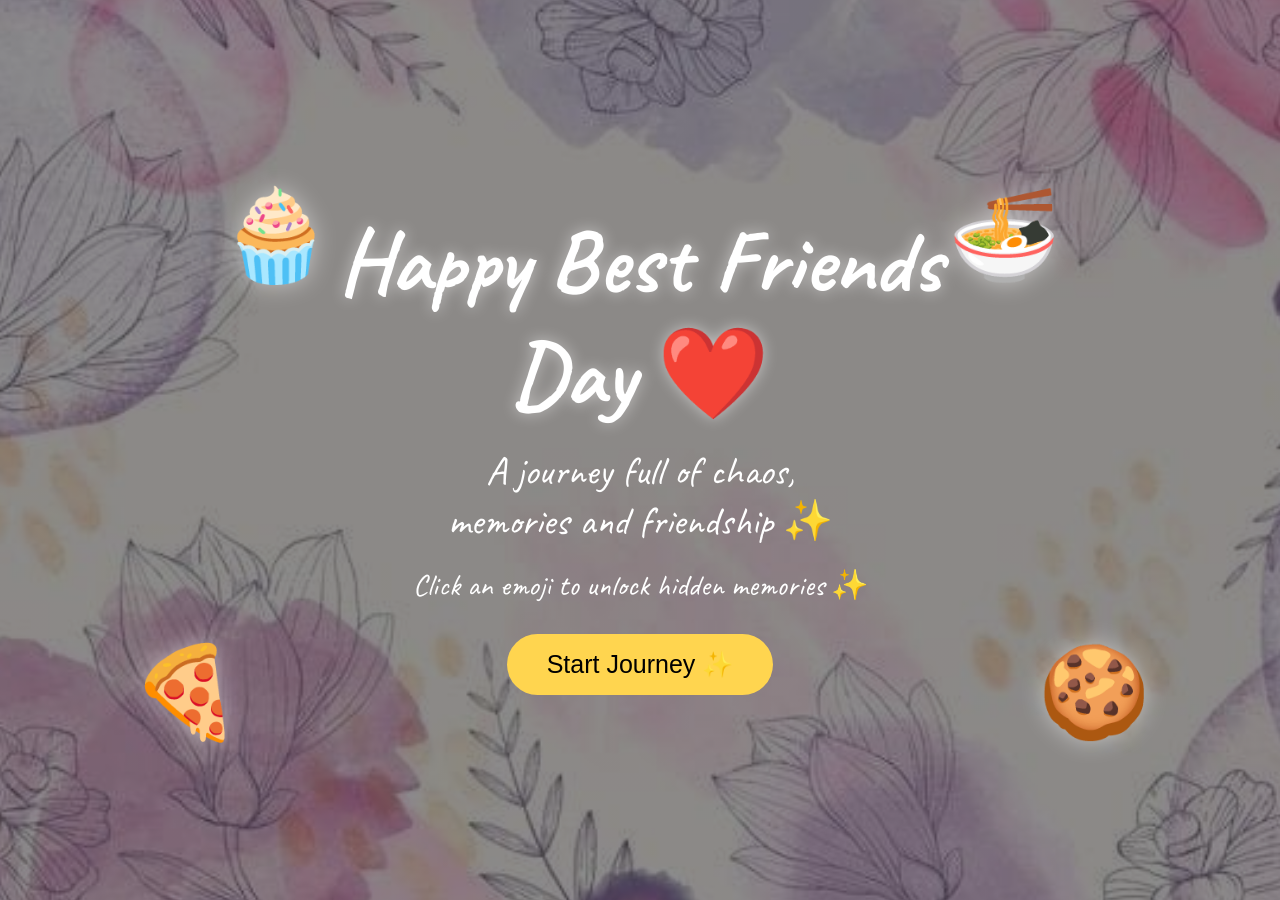
==== index.html @ 7b55141a "Friendship website completed" ====
<!DOCTYPE html>
<html lang="en">
<head>
<meta charset="UTF-8">
<meta name="viewport" content="width=device-width, initial-scale=1.0">

<title>Best Friends Day ❤️</title>

<link rel="stylesheet" href="style.css">
<link href="https://fonts.googleapis.com/css2?family=Caveat:wght@700&display=swap" rel="stylesheet">
</head>

<body>

<div class="bg"></div>

<!-- Main -->
<div class="content">

<h1>Happy Best Friends Day ❤️</h1>

<p class="subtitle">
A journey full of chaos,<br>
memories and friendship ✨
</p>

<p class="emoji-text">
Click an emoji to unlock hidden memories ✨
</p>

<button id="startBtn">Start Journey ✨</button>

</div>

<!-- Emojis -->
<div class="emoji pizza" onclick="openMemory('photo1.jpg')">🍕</div>
<div class="emoji cookie" onclick="openMemory('photo2.jpg')">🍪</div>
<div class="emoji cupcake" onclick="openMemory('photo3.jpg')">🧁</div>
<div class="emoji noodles" onclick="openMemory('photo4.jpg')">🍜</div>

<!-- Memory Popup -->
<div class="popup" id="popup">
<div class="popup-box">

<img id="popupImage">

<br><br>

<button onclick="closeMemory()">Close ❤️</button>

</div>
</div>

<!-- Question Popup -->
<div class="popup" id="questionPopup">
<div class="popup-box">

<h2>Before You Continue 😏</h2>

<p>What is the most dangerous animal in the world?</p>

<input type="text" id="animalAnswer" placeholder="Type your answer">

<br><br>

<button onclick="checkAnimal()">Submit</button>
<button onclick="showHint()">Hint</button>
<button onclick="closeQuestion()">Back</button>

<p id="hintText"></p>

</div>
</div>

<script src="script.js"></script>

</body>
</html>
---- style.css ----
* {
margin: 0;
padding: 0;
box-sizing: border-box;
}

body {
min-height: 100vh;
overflow-x: hidden;
font-family: 'Caveat', cursive;
}

/* =======================
   BACKGROUND
======================= */

 .bg {
position: fixed;
top: 0;
left: 0;
width: 100%;
height: 100%;
background:
linear-gradient(rgba(0,0,0,.45), rgba(0,0,0,.45)),
url("images/bg.jpg");
background-size: cover;
background-position: center;
filter: none;
transform: scale(1.1);
z-index: -1;
} 

/* =======================
   BORDER DECORATION
======================= */
.top-border {
position: absolute;
top: 10px;
width: 100%;
text-align: center;
font-size: 28px;
}

.left-border,
.right-border {
position: absolute;
top: 100px;
font-size: 28px;
line-height: 70px;
}

.left-border {
left: 10px;
}

.right-border {
right: 10px;
}

/* =======================
   MAIN CONTENT
======================= */
.content {
position: absolute;
top: 50%;
left: 50%;
transform: translate(-50%, -50%);
text-align: center;
color: white;
}

.content h1 {
font-size: 90px;
text-shadow: 0 0 15px rgba(255,255,255,.5);
}

.subtitle {
font-size: 40px;
margin-top: 15px;
}

.emoji-text {
font-size: 30px;
margin-top: 20px;
}

/* =======================
   START BUTTON
======================= */
#startBtn {
margin-top: 30px;
padding: 16px 40px;
border: none;
border-radius: 50px;
background: #ffd54f;
font-size: 25px;
cursor: pointer;
transition: 0.3s ease;
}

#startBtn:hover {
transform: scale(1.05);
}

/* =======================
   EMOJIS
======================= */
.emoji {
position: absolute;
font-size: 90px;
cursor: pointer;
transition: 0.4s ease;
filter: drop-shadow(0 0 12px rgba(255,255,255,.5));
}

.emoji:hover {
transform: scale(1.2) rotate(10deg);
}

.pizza {
left: 130px;
bottom: 150px;
}

.cookie {
right: 130px;
bottom: 150px;
}

.cupcake {
left: 220px;
top: 180px;
}

.noodles {
right: 220px;
top: 180px;
}

/* =======================
   POPUP (COMMON)
======================= */
.popup {
display: none;
position: fixed;
top: 0;
left: 0;
width: 100%;
height: 100%;
background: rgba(0,0,0,.75);
justify-content: center;
align-items: center;
z-index: 10;
}

.popup-box {
background: white;
padding: 30px;
border-radius: 20px;
text-align: center;
max-width: 90%;
}

/* Popup Image */
.popup-box img {
width: 450px;
max-width: 100%;
border-radius: 15px;
}

/* Inputs */
.popup-box input {
padding: 10px;
width: 250px;
border: 1px solid #ccc;
border-radius: 8px;
}

/* Buttons inside popup */
.popup-box button {
padding: 10px 20px;
margin: 5px;
border: none;
border-radius: 8px;
cursor: pointer;
transition: 0.3s ease;
}

/* Primary button */
.popup-box button:hover {
transform: scale(1.05);
}

/* Hint text */
#hintText {
margin-top: 15px;
color: red;
font-size: 20px;
}

/* Back button special */
.popup-box button:last-child {
background: #ff6b6b;
color: white;
}

/* Submit button look */
.popup-box button:nth-child(3) {
background: #ffd54f;
}

/* =======================
   RESPONSIVE
======================= */
@media (max-width: 768px) {

.content h1 {
font-size: 50px;
}

.subtitle {
font-size: 25px;
}

.emoji-text {
font-size: 18px;
}

.emoji {
font-size: 60px;
}

.popup-box img {
width: 250px;
}
}
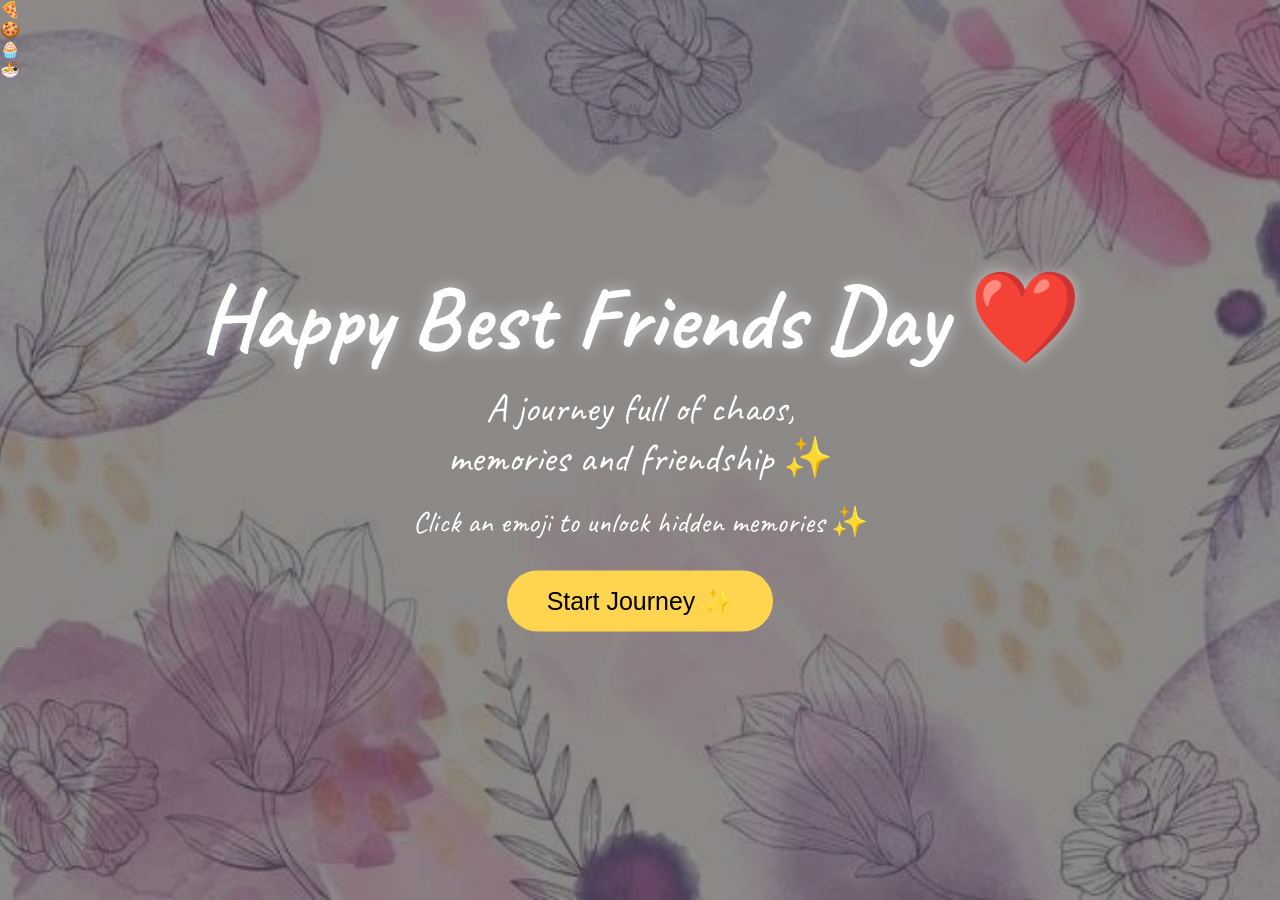
==== commit e022be2f: "update" ====
--- a/index.html
+++ b/index.html
@@ -7,17 +7,22 @@
 <title>Best Friends Day ❤️</title>
 
 <link rel="stylesheet" href="style.css">
+
 <link href="https://fonts.googleapis.com/css2?family=Caveat:wght@700&display=swap" rel="stylesheet">
+
 </head>
 
 <body>
 
 <div class="bg"></div>
 
-<!-- Main -->
+<!-- Main Content -->
+
 <div class="content">
 
-<h1>Happy Best Friends Day ❤️</h1>
+<h1>
+Happy Best Friends Day ❤️
+</h1>
 
 <p class="subtitle">
 A journey full of chaos,<br>
@@ -28,48 +33,89 @@
 Click an emoji to unlock hidden memories ✨
 </p>
 
-<button id="startBtn">Start Journey ✨</button>
+<button id="startBtn">
+Start Journey ✨
+</button>
 
 </div>
 
 <!-- Emojis -->
-<div class="emoji pizza" onclick="openMemory('photo1.jpg')">🍕</div>
-<div class="emoji cookie" onclick="openMemory('photo2.jpg')">🍪</div>
-<div class="emoji cupcake" onclick="openMemory('photo3.jpg')">🧁</div>
-<div class="emoji noodles" onclick="openMemory('photo4.jpg')">🍜</div>
+
+<div class="emoji pizza"
+onclick="openMemory('photo1.jpg')">
+🍕
+</div>
+
+<div class="emoji cookie"
+onclick="openMemory('photo2.jpg')">
+🍪
+</div>
+
+<div class="emoji cupcake"
+onclick="openMemory('photo3.jpg')">
+🧁
+</div>
+
+<div class="emoji noodles"
+onclick="openMemory('photo4.jpg')">
+🍜
+</div>
 
 <!-- Memory Popup -->
+
 <div class="popup" id="popup">
+
 <div class="popup-box">
 
 <img id="popupImage">
 
 <br><br>
 
-<button onclick="closeMemory()">Close ❤️</button>
+<button onclick="closeMemory()">
+Close ❤️
+</button>
 
 </div>
+
 </div>
 
 <!-- Question Popup -->
+
 <div class="popup" id="questionPopup">
+
 <div class="popup-box">
 
-<h2>Before You Continue 😏</h2>
+<h2>
+Before You Continue 😏
+</h2>
 
-<p>What is the most dangerous animal in the world?</p>
+<p>
+What is the most dangerous animal in the world?
+</p>
 
-<input type="text" id="animalAnswer" placeholder="Type your answer">
+<input
+type="text"
+id="animalAnswer"
+placeholder="Type your answer">
 
 <br><br>
 
-<button onclick="checkAnimal()">Submit</button>
-<button onclick="showHint()">Hint</button>
-<button onclick="closeQuestion()">Back</button>
+<button onclick="checkAnimal()">
+Submit
+</button>
+
+<button onclick="showHint()">
+Hint
+</button>
+
+<button onclick="closeQuestion()">
+Back
+</button>
 
 <p id="hintText"></p>
 
 </div>
+
 </div>
 
 <script src="script.js"></script>
--- a/style.css
+++ b/style.css
@@ -1,236 +1,349 @@
-* {
-margin: 0;
-padding: 0;
-box-sizing: border-box;
-}
-
-body {
-min-height: 100vh;
-overflow-x: hidden;
-font-family: 'Caveat', cursive;
-}
-
-/* =======================
-   BACKGROUND
-======================= */
-
- .bg {
-position: fixed;
-top: 0;
-left: 0;
-width: 100%;
-height: 100%;
+*{
+margin:0;
+padding:0;
+box-sizing:border-box;
+}
+
+body{
+min-height:100vh;
+overflow:hidden;
+font-family:'Caveat',cursive;
+}
+
+/* Background */
+
+.bg{
+position:fixed;
+top:0;
+left:0;
+width:100%;
+height:100%;
+
 background:
-linear-gradient(rgba(0,0,0,.45), rgba(0,0,0,.45)),
+linear-gradient(
+rgba(0,0,0,.45),
+rgba(0,0,0,.45)
+),
 url("images/bg.jpg");
-background-size: cover;
-background-position: center;
-filter: none;
-transform: scale(1.1);
-z-index: -1;
-} 
-
-/* =======================
-   BORDER DECORATION
-======================= */
-.top-border {
-position: absolute;
-top: 10px;
-width: 100%;
-text-align: center;
-font-size: 28px;
-}
-
-.left-border,
-.right-border {
-position: absolute;
-top: 100px;
-font-size: 28px;
-line-height: 70px;
-}
-
-.left-border {
-left: 10px;
-}
-
-.right-border {
-right: 10px;
-}
-
-/* =======================
-   MAIN CONTENT
-======================= */
-.content {
-position: absolute;
-top: 50%;
-left: 50%;
-transform: translate(-50%, -50%);
-text-align: center;
-color: white;
-}
-
-.content h1 {
-font-size: 90px;
-text-shadow: 0 0 15px rgba(255,255,255,.5);
-}
-
-.subtitle {
-font-size: 40px;
-margin-top: 15px;
-}
-
-.emoji-text {
-font-size: 30px;
-margin-top: 20px;
-}
-
-/* =======================
-   START BUTTON
-======================= */
-#startBtn {
-margin-top: 30px;
-padding: 16px 40px;
-border: none;
-border-radius: 50px;
-background: #ffd54f;
-font-size: 25px;
-cursor: pointer;
-transition: 0.3s ease;
-}
-
-#startBtn:hover {
-transform: scale(1.05);
-}
-
-/* =======================
-   EMOJIS
-======================= */
-.emoji {
-position: absolute;
-font-size: 90px;
-cursor: pointer;
-transition: 0.4s ease;
-filter: drop-shadow(0 0 12px rgba(255,255,255,.5));
-}
-
-.emoji:hover {
-transform: scale(1.2) rotate(10deg);
-}
-
-.pizza {
-left: 130px;
-bottom: 150px;
-}
-
-.cookie {
-right: 130px;
-bottom: 150px;
-}
-
-.cupcake {
-left: 220px;
-top: 180px;
-}
-
-.noodles {
-right: 220px;
-top: 180px;
-}
-
-/* =======================
-   POPUP (COMMON)
-======================= */
-.popup {
-display: none;
-position: fixed;
-top: 0;
-left: 0;
-width: 100%;
-height: 100%;
-background: rgba(0,0,0,.75);
-justify-content: center;
-align-items: center;
-z-index: 10;
-}
-
-.popup-box {
-background: white;
-padding: 30px;
-border-radius: 20px;
-text-align: center;
-max-width: 90%;
-}
-
-/* Popup Image */
-.popup-box img {
-width: 450px;
-max-width: 100%;
-border-radius: 15px;
-}
-
-/* Inputs */
-.popup-box input {
-padding: 10px;
-width: 250px;
-border: 1px solid #ccc;
-border-radius: 8px;
-}
-
-/* Buttons inside popup */
-.popup-box button {
-padding: 10px 20px;
-margin: 5px;
-border: none;
-border-radius: 8px;
-cursor: pointer;
-transition: 0.3s ease;
-}
-
-/* Primary button */
-.popup-box button:hover {
-transform: scale(1.05);
-}
-
-/* Hint text */
-#hintText {
-margin-top: 15px;
-color: red;
-font-size: 20px;
-}
-
-/* Back button special */
-.popup-box button:last-child {
-background: #ff6b6b;
-color: white;
-}
-
-/* Submit button look */
-.popup-box button:nth-child(3) {
-background: #ffd54f;
-}
-
-/* =======================
-   RESPONSIVE
-======================= */
-@media (max-width: 768px) {
-
-.content h1 {
-font-size: 50px;
-}
-
-.subtitle {
-font-size: 25px;
-}
-
-.emoji-text {
-font-size: 18px;
-}
-
-.emoji {
-font-size: 60px;
-}
-
-.popup-box img {
-width: 250px;
-}
-}+
+background-size:cover;
+background-position:center;
+
+z-index:-1;
+}
+
+/* Content */
+
+.content{
+
+position:absolute;
+
+top:50%;
+left:50%;
+
+transform:
+translate(-50%,-50%);
+
+text-align:center;
+
+color:white;
+
+width:90%;
+max-width:900px;
+}
+
+.content h1{
+
+font-size:90px;
+
+line-height:1.1;
+
+text-shadow:
+0 0 15px rgba(255,255,255,.5);
+}
+
+.subtitle{
+
+font-size:40px;
+
+margin-top:15px;
+}
+
+.emoji-text{
+
+font-size:30px;
+
+margin-top:20px;
+}
+
+/* Button */
+
+#startBtn{
+
+margin-top:30px;
+
+padding:16px 40px;
+
+border:none;
+
+border-radius:50px;
+
+background:#ffd54f;
+
+font-size:25px;
+
+cursor:pointer;
+
+transition:.3s;
+}
+
+#startBtn:hover{
+
+transform:scale(1.05);
+}
+
+/* Emojis */
+
+.noodles{
+top:120px;
+left:120px;
+}
+
+.cupcake{
+top:120px;
+right:120px;
+}
+
+.pizza{
+bottom:120px;
+left:120px;
+}
+
+.cookie{
+bottom:120px;
+right:120px;
+}
+
+
+/* .emoji{
+
+position:fixed;
+
+font-size:60px;
+
+cursor:pointer;
+
+z-index:100;
+
+transition:.3s;
+}
+
+.emoji:hover{
+
+transform:scale(1.15);
+}
+
+.noodles{
+
+top:40px;
+left:30px;
+}
+
+.cupcake{
+
+top:40px;
+right:30px;
+}
+
+.pizza{
+
+bottom:40px;
+left:30px;
+}
+
+.cookie{
+
+bottom:40px;
+right:30px;
+} */
+
+/* Popup */
+
+.popup{
+
+display:none;
+
+position:fixed;
+
+top:0;
+left:0;
+
+width:100%;
+height:100%;
+
+background:
+rgba(0,0,0,.75);
+
+justify-content:center;
+align-items:center;
+
+z-index:999;
+}
+
+.popup-box{
+
+background:white;
+
+padding:30px;
+
+border-radius:20px;
+
+text-align:center;
+
+max-width:90%;
+}
+
+.popup-box img{
+
+width:450px;
+
+max-width:100%;
+
+border-radius:15px;
+}
+
+.popup-box input{
+
+padding:10px;
+
+width:250px;
+
+border:1px solid #ccc;
+
+border-radius:8px;
+}
+
+.popup-box button{
+
+padding:10px 20px;
+
+margin:5px;
+
+border:none;
+
+border-radius:8px;
+
+cursor:pointer;
+}
+
+#hintText{
+
+margin-top:15px;
+
+color:red;
+
+font-size:20px;
+}
+
+/* Mobile */
+
+@media(max-width:768px){
+
+.content h1{
+font-size:55px;
+line-height:1.2;
+}
+
+.subtitle{
+font-size:26px;
+}
+
+.emoji{
+font-size:45px;
+}
+
+/* top emojis title se niche */
+
+.noodles{
+top:250px;
+left:20px;
+}
+
+.cupcake{
+top:250px;
+right:20px;
+}
+
+/* bottom emojis button se niche */
+
+.pizza{
+bottom:120px;
+left:20px;
+}
+
+.cookie{
+bottom:120px;
+right:20px;
+}
+
+}
+
+/* @media(max-width:768px){
+
+.content h1{
+
+font-size:58px;
+}
+
+.subtitle{
+
+font-size:28px;
+}
+
+.emoji-text{
+
+font-size:22px;
+}
+
+#startBtn{
+
+font-size:20px;
+
+padding:14px 30px;
+}
+
+.emoji{
+
+font-size:42px;
+}
+
+.noodles{
+
+top:20px;
+left:15px;
+}
+
+.cupcake{
+
+top:20px;
+right:15px;
+}
+
+.pizza{
+
+bottom:20px;
+left:15px;
+}
+
+.cookie{
+
+bottom:20px;
+right:15px;
+}
+
+.popup-box img{
+
+width:250px;
+}
+
+} */
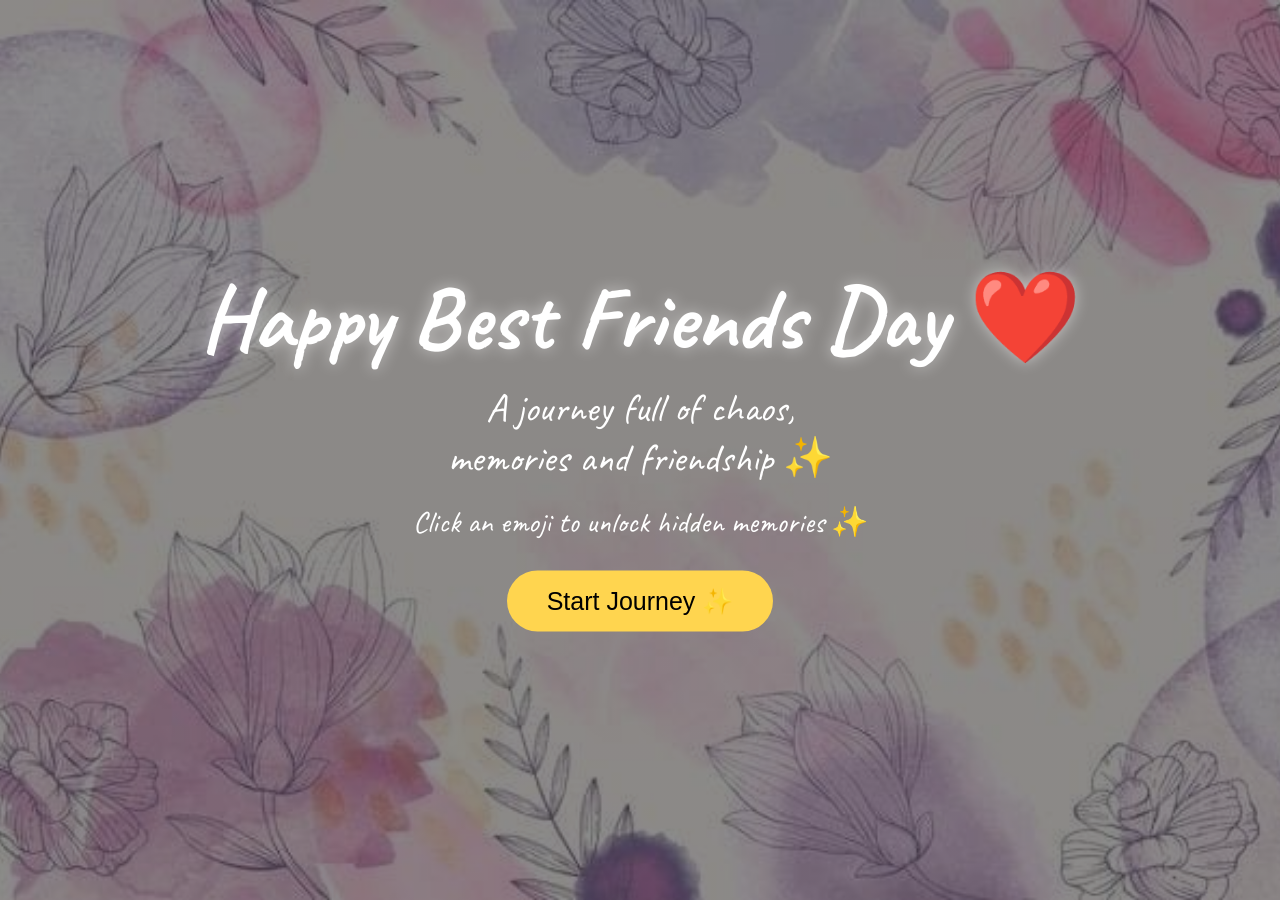
==== commit 88960aee: "update" ====
--- a/index.html
+++ b/index.html
@@ -41,7 +41,7 @@
 
 <!-- Emojis -->
 
-<div class="emoji pizza"
+<!-- <div class="emoji pizza"
 onclick="openMemory('photo1.jpg')">
 🍕
 </div>
@@ -59,7 +59,7 @@
 <div class="emoji noodles"
 onclick="openMemory('photo4.jpg')">
 🍜
-</div>
+</div> -->
 
 <!-- Memory Popup -->
 
--- a/style.css
+++ b/style.css
@@ -249,101 +249,109 @@
 
 @media(max-width:768px){
 
+.content{
+width:90%;
+top:45%;
+}
+
 .content h1{
-font-size:55px;
-line-height:1.2;
+font-size:52px;
+line-height:1.3;
 }
 
 .subtitle{
-font-size:26px;
-}
+font-size:24px;
+margin-top:15px;
+}
+
+.emoji-text{
+font-size:18px;
+margin-top:15px;
+}
+
+#startBtn{
+margin-top:20px;
+padding:14px 30px;
+font-size:20px;
+}
+
+/* Emojis
 
 .emoji{
-font-size:45px;
-}
-
-/* top emojis title se niche */
+font-size:70px;
+}
+
+/* Top emojis bilkul upar */
+
+/* .noodles{
+top:80px;
+left:15px;
+} */
+
+/* .cupcake{
+top:80px;
+right:15px;
+} */ 
+
+/* Bottom emojis bilkul niche */
+/* 
+.pizza{
+bottom:50px;
+left:15px;
+}
+
+.cookie{
+bottom:50px;
+right:15px;
+}
+
+} */
+
+/* @media(max-width:768px){
 
 .noodles{
-top:250px;
-left:20px;
+top:40px;
+left:10px;
 }
 
 .cupcake{
-top:250px;
-right:20px;
-}
-
-/* bottom emojis button se niche */
-
-.pizza{
-bottom:120px;
-left:20px;
-}
-
-.cookie{
-bottom:120px;
-right:20px;
-}
-
-}
-
+top:40px;
+right:10px;
+}
+
+.pizza{
+bottom:40px;
+left:10px;
+}
+
+.cookie{
+bottom:40px;
+right:10px;
+}
+
+} */
 /* @media(max-width:768px){
 
-.content h1{
-
-font-size:58px;
-}
-
-.subtitle{
-
-font-size:28px;
-}
-
-.emoji-text{
-
-font-size:22px;
-}
-
-#startBtn{
-
-font-size:20px;
-
-padding:14px 30px;
-}
-
-.emoji{
-
-font-size:42px;
-}
+@media(max-width:768px){
 
 .noodles{
-
-top:20px;
-left:15px;
+top:40px;
+left:10px;
 }
 
 .cupcake{
-
-top:20px;
-right:15px;
-}
-
-.pizza{
-
-bottom:20px;
-left:15px;
-}
-
-.cookie{
-
-bottom:20px;
-right:15px;
-}
-
-.popup-box img{
-
-width:250px;
-}
-
-} */+top:40px;
+right:10px;
+}
+
+.pizza{
+bottom:40px;
+left:10px;
+}
+
+.cookie{
+bottom:40px;
+right:10px;
+}
+
+}
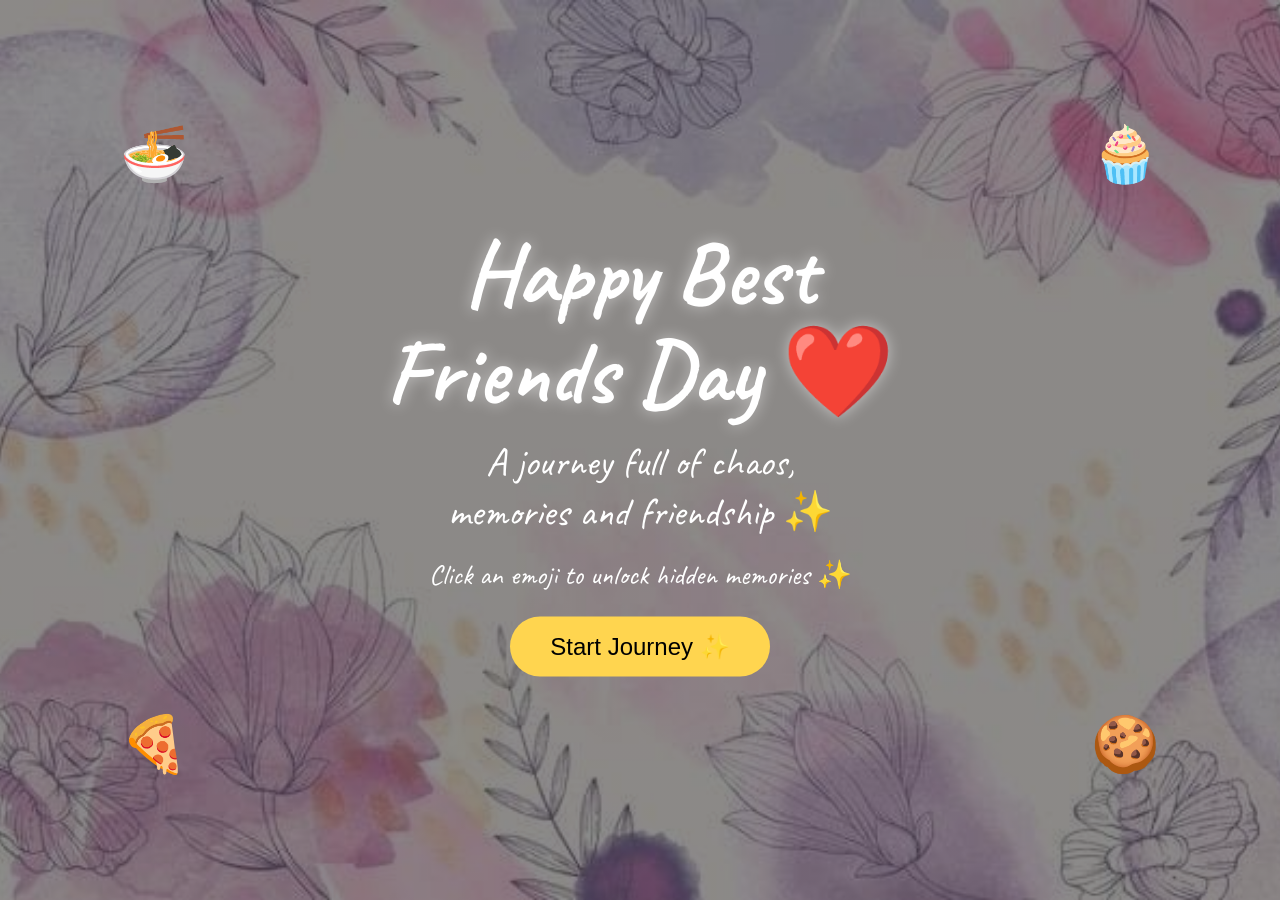
==== commit e1865cac: "updated homepage design" ====
--- a/index.html
+++ b/index.html
@@ -9,19 +9,17 @@
 <link rel="stylesheet" href="style.css">
 
 <link href="https://fonts.googleapis.com/css2?family=Caveat:wght@700&display=swap" rel="stylesheet">
-
 </head>
 
 <body>
 
 <div class="bg"></div>
 
-<!-- Main Content -->
-
 <div class="content">
 
 <h1>
-Happy Best Friends Day ❤️
+Happy Best<br>
+Friends Day ❤️
 </h1>
 
 <p class="subtitle">
@@ -41,30 +39,17 @@
 
 <!-- Emojis -->
 
-<!-- <div class="emoji pizza"
-onclick="openMemory('photo1.jpg')">
-🍕
-</div>
+<div class="emoji pizza" onclick="openMemory('photo1.jpg')">🍕</div>
 
-<div class="emoji cookie"
-onclick="openMemory('photo2.jpg')">
-🍪
-</div>
+<div class="emoji cookie" onclick="openMemory('photo2.jpg')">🍪</div>
 
-<div class="emoji cupcake"
-onclick="openMemory('photo3.jpg')">
-🧁
-</div>
+<div class="emoji cupcake" onclick="openMemory('photo3.jpg')">🧁</div>
 
-<div class="emoji noodles"
-onclick="openMemory('photo4.jpg')">
-🍜
-</div> -->
+<div class="emoji noodles" onclick="openMemory('photo4.jpg')">🍜</div>
 
 <!-- Memory Popup -->
 
 <div class="popup" id="popup">
-
 <div class="popup-box">
 
 <img id="popupImage">
@@ -76,7 +61,6 @@
 </button>
 
 </div>
-
 </div>
 
 <!-- Question Popup -->
@@ -85,9 +69,7 @@
 
 <div class="popup-box">
 
-<h2>
-Before You Continue 😏
-</h2>
+<h2>Before You Continue 😏</h2>
 
 <p>
 What is the most dangerous animal in the world?
@@ -100,22 +82,15 @@
 
 <br><br>
 
-<button onclick="checkAnimal()">
-Submit
-</button>
+<button onclick="checkAnimal()">Submit</button>
 
-<button onclick="showHint()">
-Hint
-</button>
+<button onclick="showHint()">Hint</button>
 
-<button onclick="closeQuestion()">
-Back
-</button>
+<button onclick="closeQuestion()">Back</button>
 
 <p id="hintText"></p>
 
 </div>
-
 </div>
 
 <script src="script.js"></script>
--- a/style.css
+++ b/style.css
@@ -35,9 +35,7 @@
 /* Content */
 
 .content{
-
 position:absolute;
-
 top:50%;
 left:50%;
 
@@ -45,7 +43,6 @@
 translate(-50%,-50%);
 
 text-align:center;
-
 color:white;
 
 width:90%;
@@ -53,9 +50,7 @@
 }
 
 .content h1{
-
 font-size:90px;
-
 line-height:1.1;
 
 text-shadow:
@@ -63,24 +58,19 @@
 }
 
 .subtitle{
-
 font-size:40px;
-
 margin-top:15px;
 }
 
 .emoji-text{
-
-font-size:30px;
-
+font-size:28px;
 margin-top:20px;
 }
 
 /* Button */
 
 #startBtn{
-
-margin-top:30px;
+margin-top:25px;
 
 padding:16px 40px;
 
@@ -90,19 +80,21 @@
 
 background:#ffd54f;
 
-font-size:25px;
+font-size:24px;
 
 cursor:pointer;
-
-transition:.3s;
-}
-
-#startBtn:hover{
-
-transform:scale(1.05);
 }
 
 /* Emojis */
+
+.emoji{
+position:fixed;
+font-size:55px;
+cursor:pointer;
+z-index:100;
+}
+
+/* Desktop */
 
 .noodles{
 top:120px;
@@ -124,53 +116,9 @@
 right:120px;
 }
 
-
-/* .emoji{
-
-position:fixed;
-
-font-size:60px;
-
-cursor:pointer;
-
-z-index:100;
-
-transition:.3s;
-}
-
-.emoji:hover{
-
-transform:scale(1.15);
-}
-
-.noodles{
-
-top:40px;
-left:30px;
-}
-
-.cupcake{
-
-top:40px;
-right:30px;
-}
-
-.pizza{
-
-bottom:40px;
-left:30px;
-}
-
-.cookie{
-
-bottom:40px;
-right:30px;
-} */
-
 /* Popup */
 
 .popup{
-
 display:none;
 
 position:fixed;
@@ -191,7 +139,6 @@
 }
 
 .popup-box{
-
 background:white;
 
 padding:30px;
@@ -204,154 +151,65 @@
 }
 
 .popup-box img{
-
 width:450px;
-
 max-width:100%;
 
 border-radius:15px;
 }
 
-.popup-box input{
-
-padding:10px;
-
-width:250px;
-
-border:1px solid #ccc;
-
-border-radius:8px;
-}
-
-.popup-box button{
-
-padding:10px 20px;
-
-margin:5px;
-
-border:none;
-
-border-radius:8px;
-
-cursor:pointer;
-}
-
-#hintText{
-
-margin-top:15px;
-
-color:red;
-
+/* Mobile */
+
+@media(max-width:768px){
+
+.content{
+top:50%;
+width:90%;
+}
+
+.content h1{
+font-size:58px;
+line-height:1.2;
+}
+
+.subtitle{
+font-size:26px;
+}
+
+.emoji-text{
 font-size:20px;
 }
 
-/* Mobile */
-
-@media(max-width:768px){
-
-.content{
-width:90%;
-top:45%;
-}
-
-.content h1{
-font-size:52px;
-line-height:1.3;
-}
-
-.subtitle{
-font-size:24px;
-margin-top:15px;
-}
-
-.emoji-text{
-font-size:18px;
-margin-top:15px;
-}
-
 #startBtn{
-margin-top:20px;
+font-size:20px;
 padding:14px 30px;
-font-size:20px;
-}
-
-/* Emojis
+}
+
+/* Emojis smaller */
 
 .emoji{
-font-size:70px;
-}
-
-/* Top emojis bilkul upar */
-
-/* .noodles{
-top:80px;
-left:15px;
-} */
-
-/* .cupcake{
-top:80px;
-right:15px;
-} */ 
-
-/* Bottom emojis bilkul niche */
-/* 
+font-size:38px;
+}
+
+/* Mobile ke liye corners */
+
+.noodles{
+top:15px;
+left:8px;
+}
+
+.cupcake{
+top:15px;
+right:8px;
+}
+
 .pizza{
-bottom:50px;
-left:15px;
+bottom:15px;
+left:8px;
 }
 
 .cookie{
-bottom:50px;
-right:15px;
-}
-
-} */
-
-/* @media(max-width:768px){
-
-.noodles{
-top:40px;
-left:10px;
-}
-
-.cupcake{
-top:40px;
-right:10px;
-}
-
-.pizza{
-bottom:40px;
-left:10px;
-}
-
-.cookie{
-bottom:40px;
-right:10px;
-}
-
-} */
-/* @media(max-width:768px){
-
-@media(max-width:768px){
-
-.noodles{
-top:40px;
-left:10px;
-}
-
-.cupcake{
-top:40px;
-right:10px;
-}
-
-.pizza{
-bottom:40px;
-left:10px;
-}
-
-.cookie{
-bottom:40px;
-right:10px;
+bottom:15px;
+right:8px;
 }
 
 }
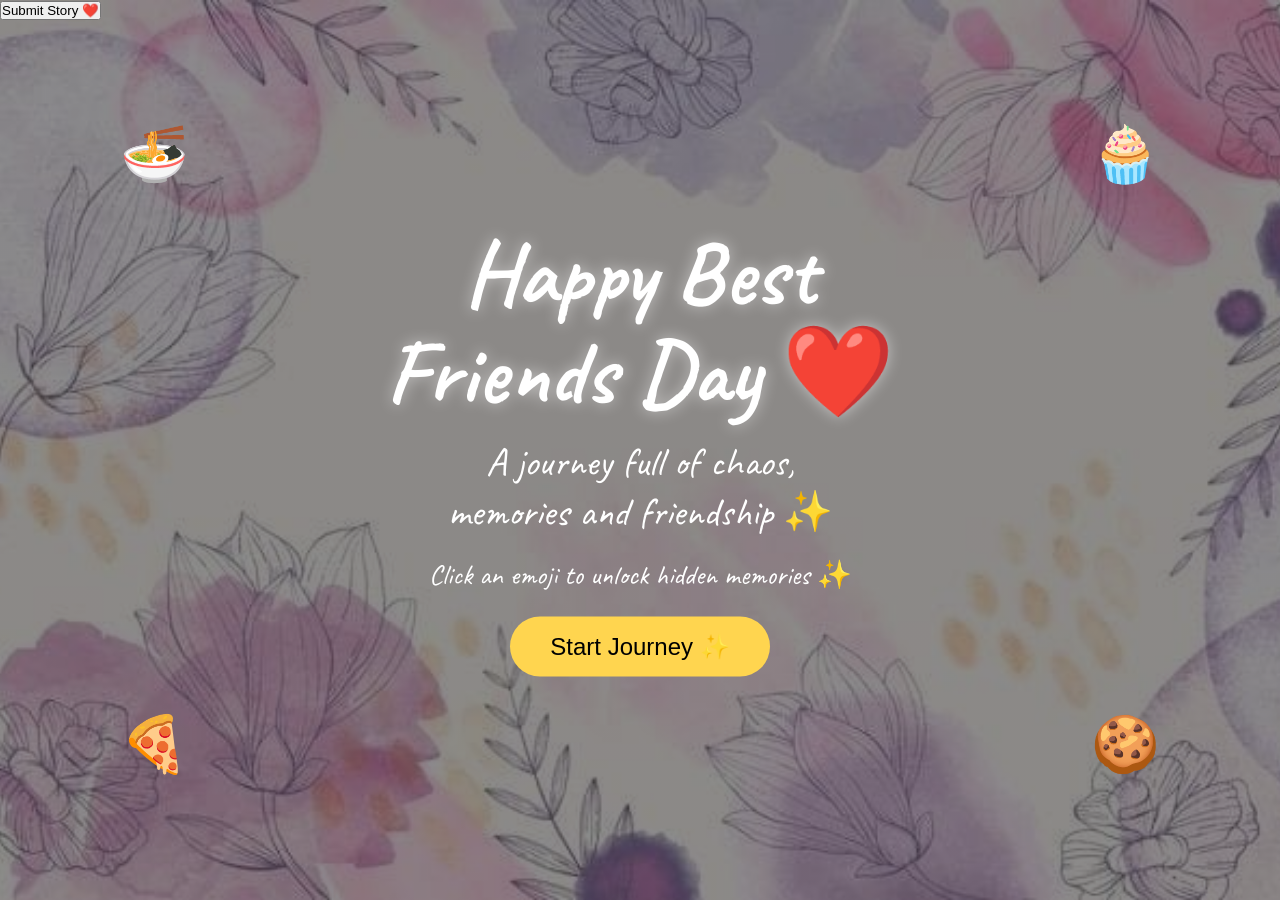
==== commit d7d5470a: "updated friendship website" ====
--- a/index.html
+++ b/index.html
@@ -65,6 +65,14 @@
 
 <!-- Question Popup -->
 
+<a href="https://forms.gle/WfB76FMZLTkeCBZHA
+
+" target="_blank"> 
+
+<button>Submit Story ❤️</button>
+
+</a>
+
 <div class="popup" id="questionPopup">
 
 <div class="popup-box">
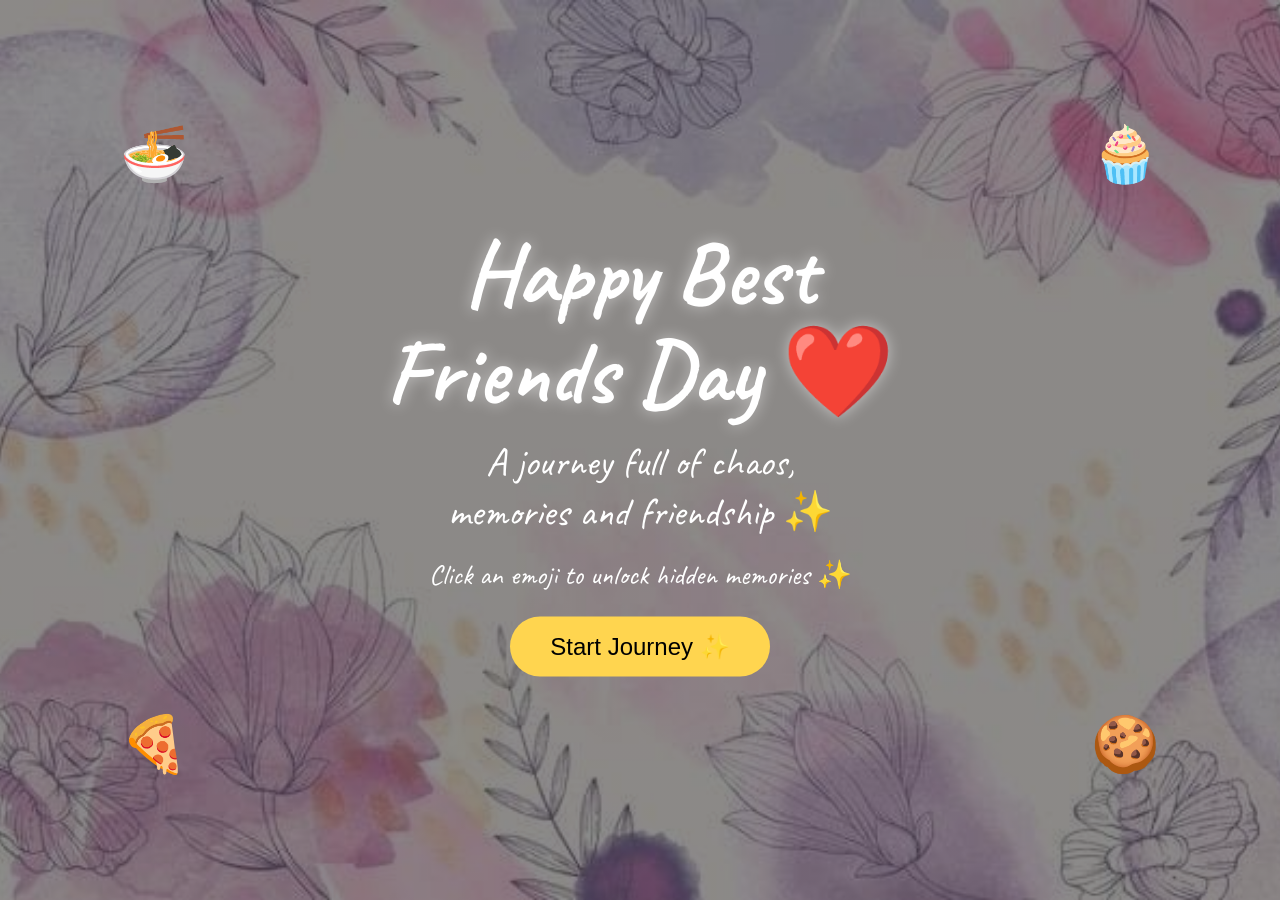
==== commit 271494c0: "page4.html" ====
--- a/index.html
+++ b/index.html
@@ -65,14 +65,6 @@
 
 <!-- Question Popup -->
 
-<a href="https://forms.gle/WfB76FMZLTkeCBZHA
-
-" target="_blank"> 
-
-<button>Submit Story ❤️</button>
-
-</a>
-
 <div class="popup" id="questionPopup">
 
 <div class="popup-box">
